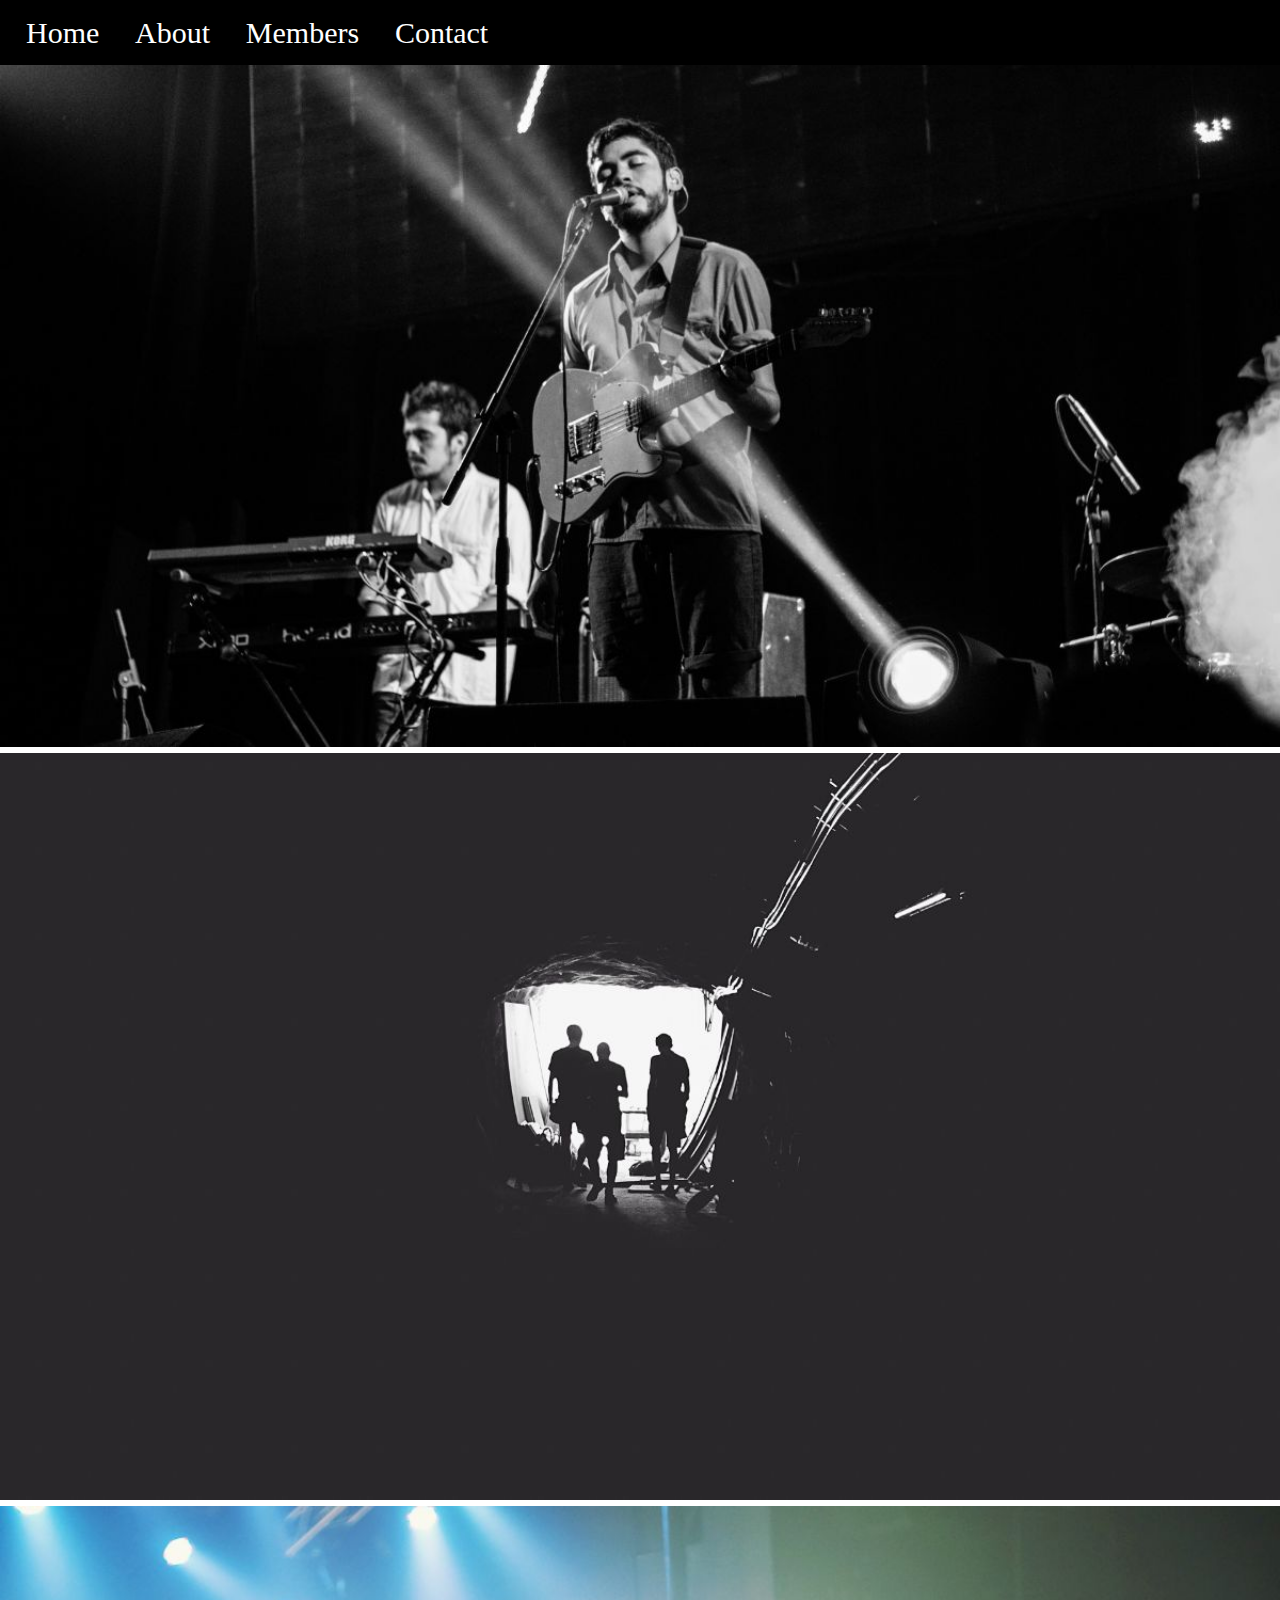
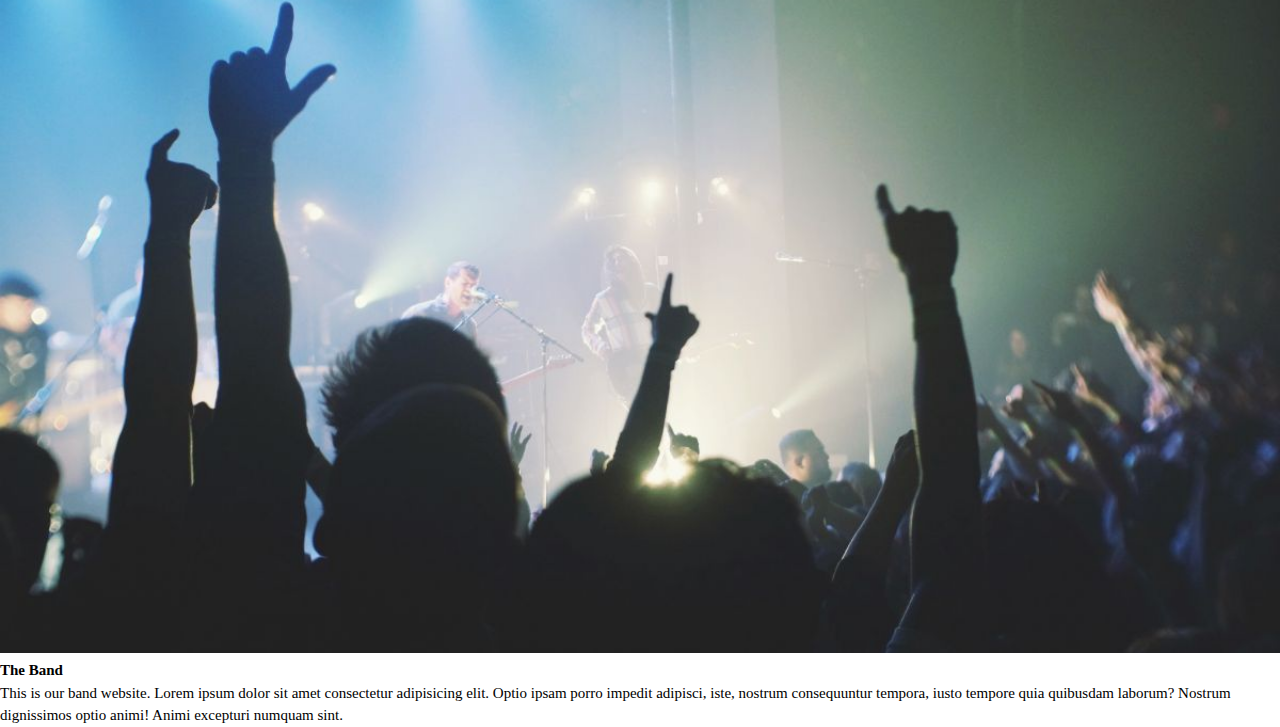
==== B4/index.html @ 0a017fe8 "first commit" ====
<!DOCTYPE html>
<html lang="en">
<head>
    <!-- Thẻ Meta -->
    <meta charset="UTF-8">
    <meta name="viewport" content="width=device-width, initial-scale=1.0">

    <!-- Thẻ Link -->
    <link rel="stylesheet" href="style.css">
    <link rel="shortcut icon" href="https://bloggytalky.com/wp-content/uploads/2017/07/create-a-free-logo-design-logo-designs-design-a-free-logo-design-a-free-logo-alltech-just-free-logo-design-1024x934.png" type="image/x-icon">

    <script src="https://www.w3schools.com/lib/w3.js"></script>
    <title>The Band</title>
</head>

<body>
    <div class="nav">
        <a href="#home" class="nav-items">Home</a>
        <a href="#about" class="nav-items">About</a>
        <a href="#members" class="nav-items">Members</a>
        <a href="#contact" class="nav-items">Contact</a>
    </div>

    <div id="home">
        <img src="./image/img_ch.jpg" alt="Slides" class="slides" width="100%">
        <img src="./image/img_la.jpg" alt="Slides" class="slides" width="100%">
        <img src="./image/img_ny.jpg" alt="Slides" class="slides" width="100%">
    </div>

    <script>
        w3.slideshow(".slides", 1500);
    </script>

    <div id="about" class="padding-32">
        <h1>The Band</h1>
        <p>This is our band website. Lorem ipsum dolor sit amet consectetur adipisicing elit. Optio ipsam porro impedit adipisci, iste, nostrum consequuntur tempora, iusto tempore quia quibusdam laborum? Nostrum dignissimos optio animi! Animi excepturi numquam sint.</p>
    </div>
</body>
</html>
---- B4/style.css ----
*{
    margin: 0;
    padding: 0;
    font-size: 15px;
    line-height: 1.5;
    text-decoration: none;
    border: none;
    outline: none;
}

html{
    scroll-behavior: smooth;
}

.nav{
    color: #fff;
    background-color: #000;
    position: fixed;
    width: 100%;
    z-index: 1;
    padding: 10px;
}

.nav-items{
    color: #fff;
    padding: 12px 16px;
    height: 100%;
    font-size: 30px;
}

.nav-items:hover{
    background-color: rgb(226, 221, 215);
    color: #000;
}
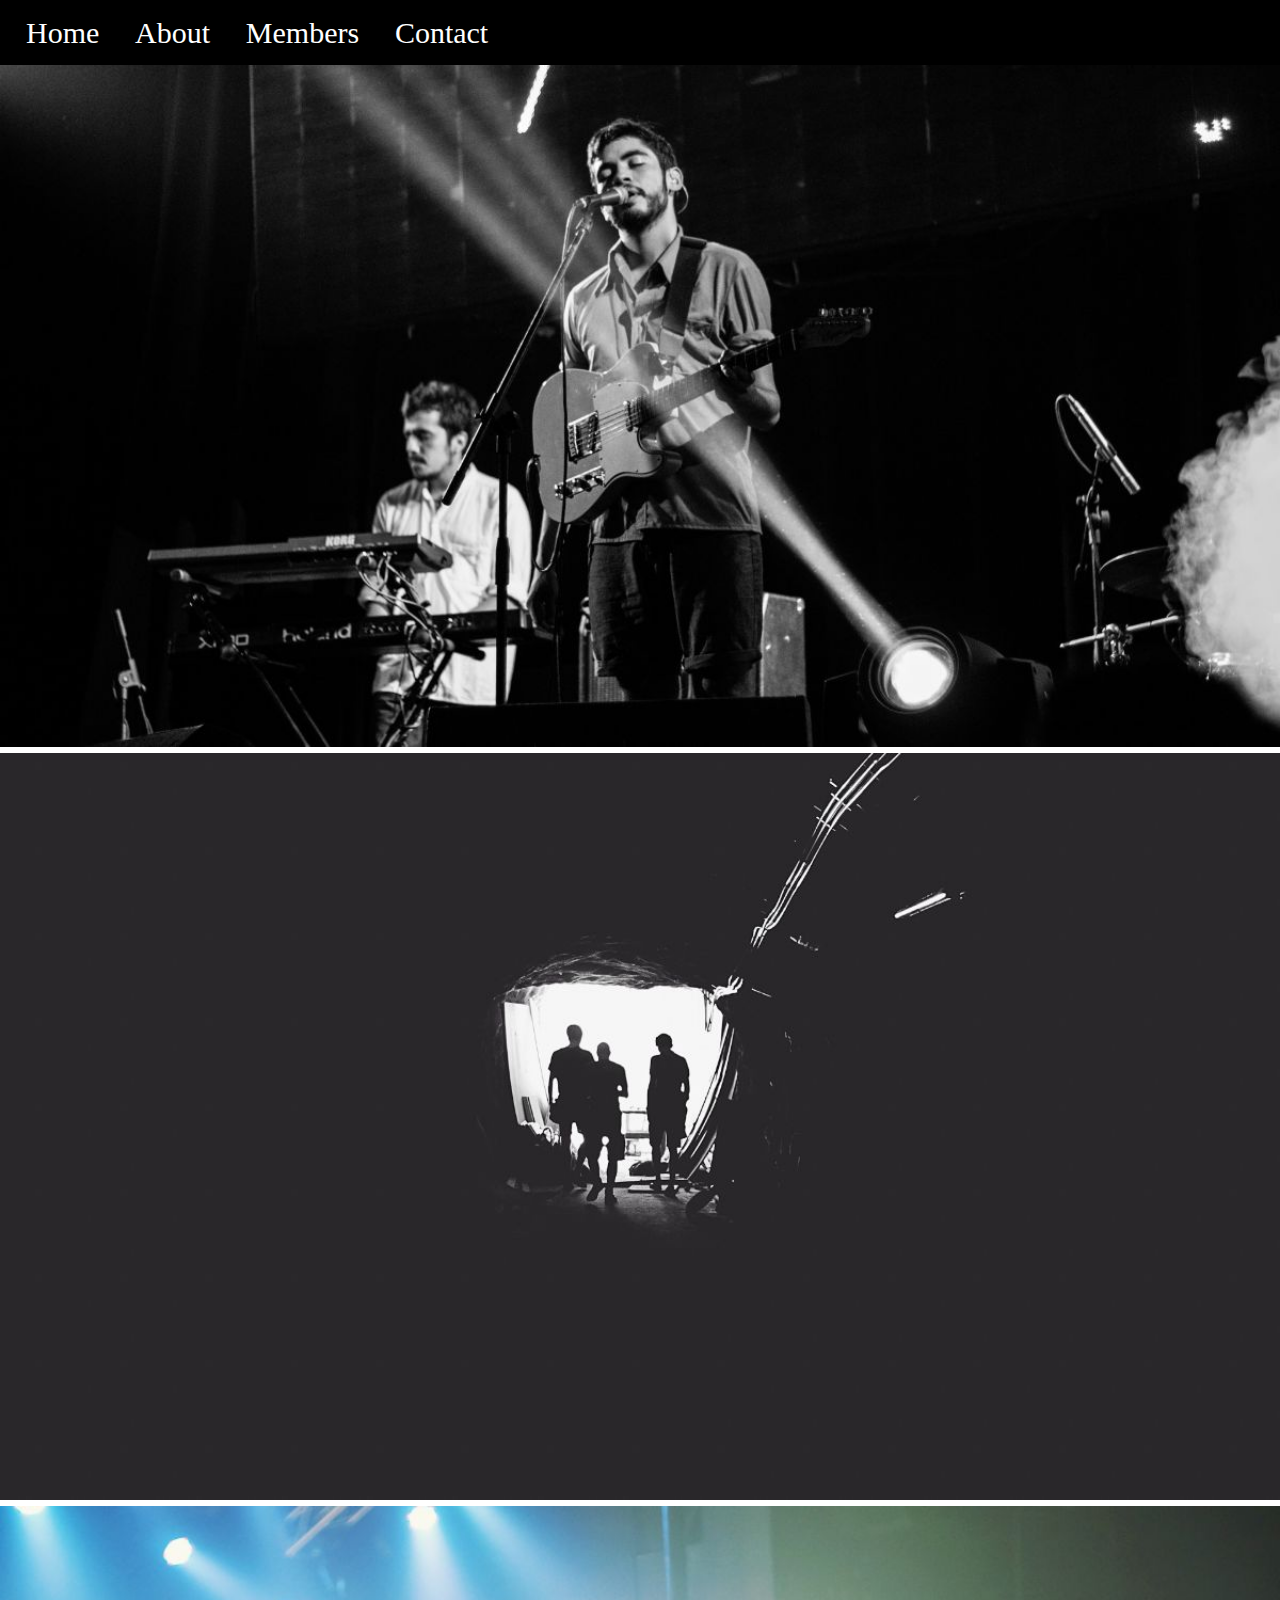
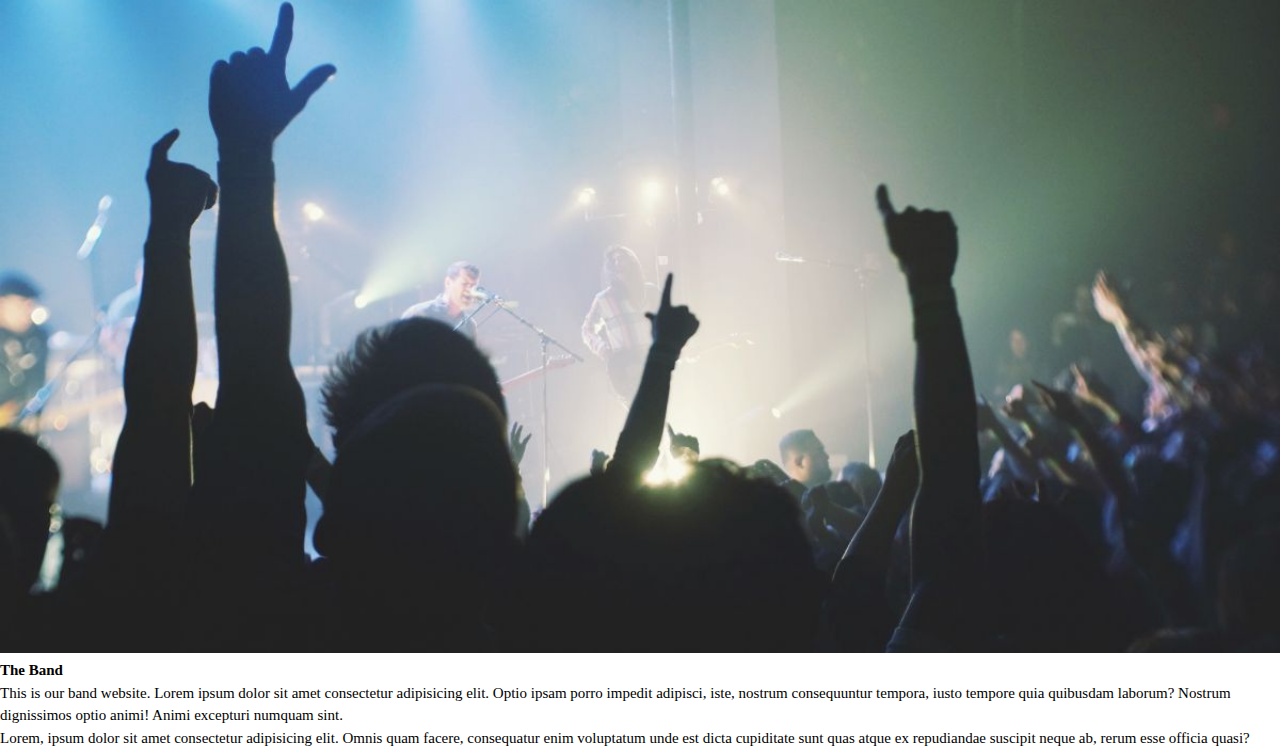
==== commit 29cfdddd: "test" ====
--- a/B4/index.html
+++ b/B4/index.html
@@ -34,6 +34,7 @@
     <div id="about" class="padding-32">
         <h1>The Band</h1>
         <p>This is our band website. Lorem ipsum dolor sit amet consectetur adipisicing elit. Optio ipsam porro impedit adipisci, iste, nostrum consequuntur tempora, iusto tempore quia quibusdam laborum? Nostrum dignissimos optio animi! Animi excepturi numquam sint.</p>
+        <p>Lorem, ipsum dolor sit amet consectetur adipisicing elit. Omnis quam facere, consequatur enim voluptatum unde est dicta cupiditate sunt quas atque ex repudiandae suscipit neque ab, rerum esse officia quasi?</p>
     </div>
 </body>
 </html>